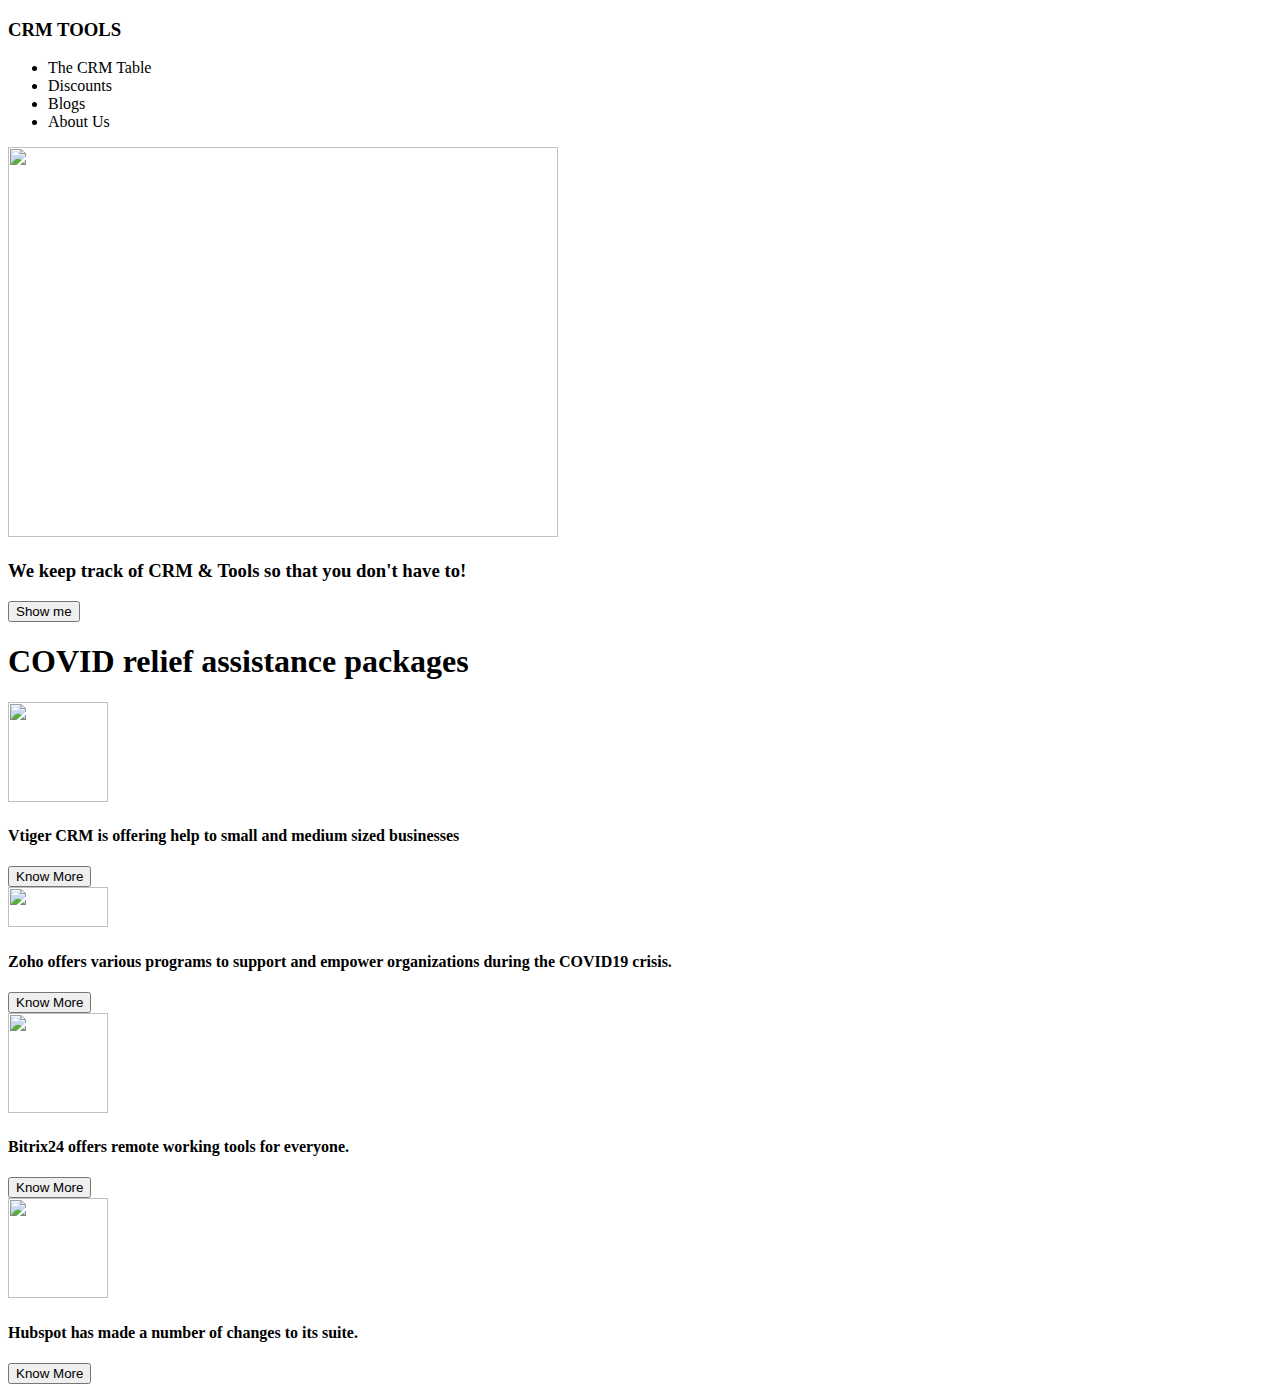
==== Index.html @ ee3be71f "Add files via upload" ====
<!DOCTYPE html>
<html>
<head>
  <link rel="stylesheet" href="style.css">
</head>
<body>
  <div class="col-6">
  <div class="col-1">
      <h3>CRM TOOLS </h3>
  </div>
  <div class="col-2">
    <ul>
      <li> The CRM Table </li>
      <li> Discounts </li>
      <li>Blogs </li>
      <li>About Us</li>
      </ul>
  </div>
  <div class="col-3">
     <img src="https://thecrmtools.com/images/Advertise.png" width="550" height="390" style="object-fit:contain">
  </div>
  <div class="col-4">
      <h3>We keep track of CRM & Tools so that you don't have to!</h3>
  </div>
  <div class="col-5">
      <button class="button">Show me</button>
  </div>
  </div>
  <div class="col-16">
  <div class="col-7">
      <h1> COVID relief assistance packages </h1>
  </div>
  <div class="flex-container">
  <div class="col-8">
     <img src="https://thecrmtools.com/images/vtiger-crm-500x500.png" class="col-9" width="100" height="100">
     <h4>Vtiger CRM is offering help to small and medium sized businesses</h4>
     <button class="button"> Know More </button>
  </div>
  <div class="col-10">
    <img src="https://thecrmtools.com/images/zoho.png" class="col-11" width="100" height="40">
    <h4>Zoho offers various programs to support and empower organizations during the COVID19 crisis. </h4>
    <button class="button"> Know More </button>
  </div>
  <div class="col-12">
     <img src="https://thecrmtools.com/images/bitr-1.png" class="col-13" width="100" height="100">
     <h4>Bitrix24 offers remote working tools for everyone.</h4>
     <button class="button"> Know More </button>
  </div>
  <div class="col-14">
    <img src="https://thecrmtools.com/images/hubspot.svg" class="col-15" width="100" height="100">
    <h4>Hubspot has made a number of changes to its suite.</h4>
    <button class="button"> Know More </button>
  </div>
  </div>
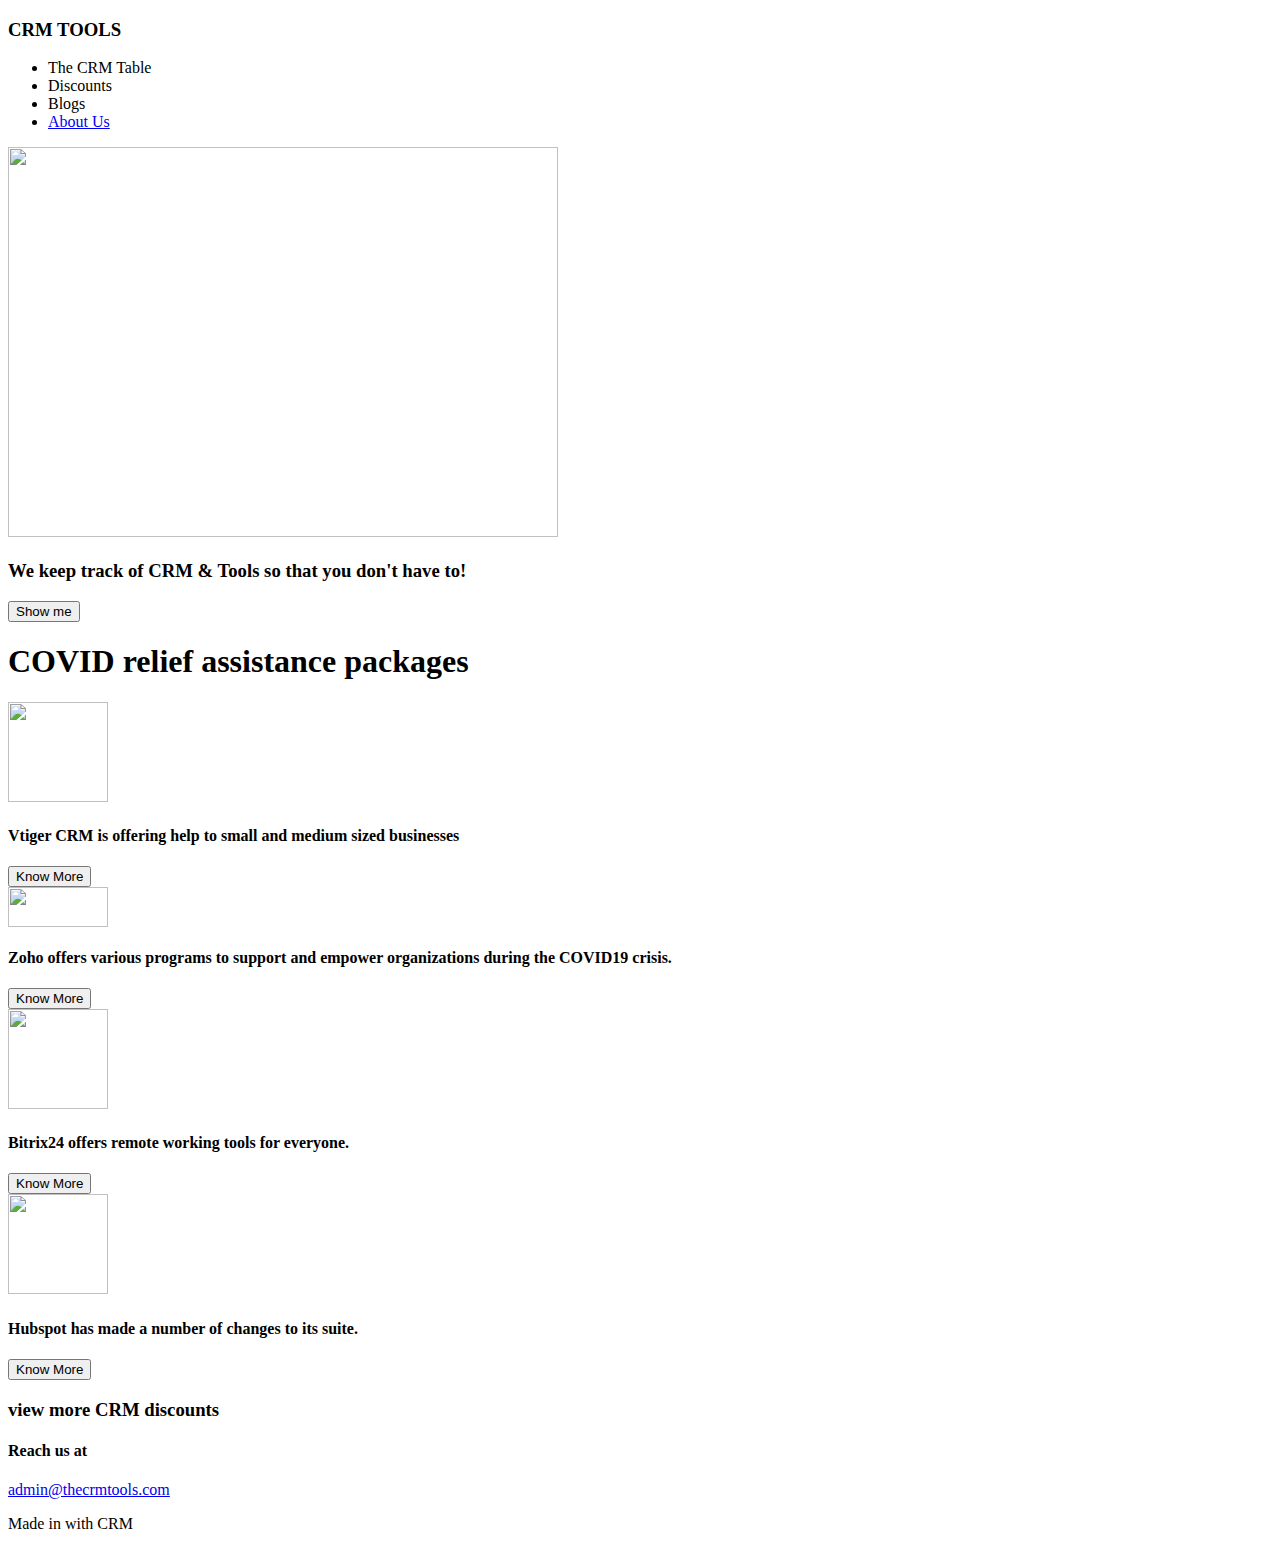
==== commit dd4f86a1: "Add files via upload" ====
--- a/Index.html
+++ b/Index.html
@@ -13,7 +13,7 @@
       <li> The CRM Table </li>
       <li> Discounts </li>
       <li>Blogs </li>
-      <li>About Us</li>
+      <li> <a href="about-us.html">About Us </a></li>
       </ul>
   </div>
   <div class="col-3">
@@ -30,25 +30,83 @@
   <div class="col-7">
       <h1> COVID relief assistance packages </h1>
   </div>
-  <div class="flex-container">
   <div class="col-8">
      <img src="https://thecrmtools.com/images/vtiger-crm-500x500.png" class="col-9" width="100" height="100">
+  <div class="first">
      <h4>Vtiger CRM is offering help to small and medium sized businesses</h4>
-     <button class="button"> Know More </button>
+  </div>
+  <div>
+     <button class="second"> Know More </button>
+  </div>
   </div>
   <div class="col-10">
-    <img src="https://thecrmtools.com/images/zoho.png" class="col-11" width="100" height="40">
+  <div class="col-11">
+    <img src="https://thecrmtools.com/images/zoho.png" width="100" height="40" style="vertical-align:middle";>
+  </div>
+  <div class="third">
     <h4>Zoho offers various programs to support and empower organizations during the COVID19 crisis. </h4>
-    <button class="button"> Know More </button>
+  </div>
+  <div>
+    <button class="fourth"> Know More </button>
+  </div>
   </div>
   <div class="col-12">
      <img src="https://thecrmtools.com/images/bitr-1.png" class="col-13" width="100" height="100">
+  <div class="five">
      <h4>Bitrix24 offers remote working tools for everyone.</h4>
-     <button class="button"> Know More </button>
+  </div>
+  <div>
+     <button class="six"> Know More </button>
+  </div>
   </div>
   <div class="col-14">
     <img src="https://thecrmtools.com/images/hubspot.svg" class="col-15" width="100" height="100">
+  <div class="seven">
     <h4>Hubspot has made a number of changes to its suite.</h4>
-    <button class="button"> Know More </button>
+  </div>
+  <div>
+    <button class="eight"> Know More </button>
   </div>
   </div>
+  <div class="col-16">
+     <h3> view more CRM discounts </h3>
+  </div>
+  <div class="col-20">
+  <div class="col-17">
+     <h4> Reach us at </h4>
+  </div>
+  <div class="col-19">
+     <a href="mailto:admin@thecrmtools.com">admin@thecrmtools.com</a>
+  </div>
+  <div class="col-18">
+     <p> Made in with CRM </p>
+  </div>
+  </div>
+
+
+
+
+
+
+
+
+
+
+
+
+
+
+
+
+
+
+
+
+
+
+
+
+
+</body>
+</html
+>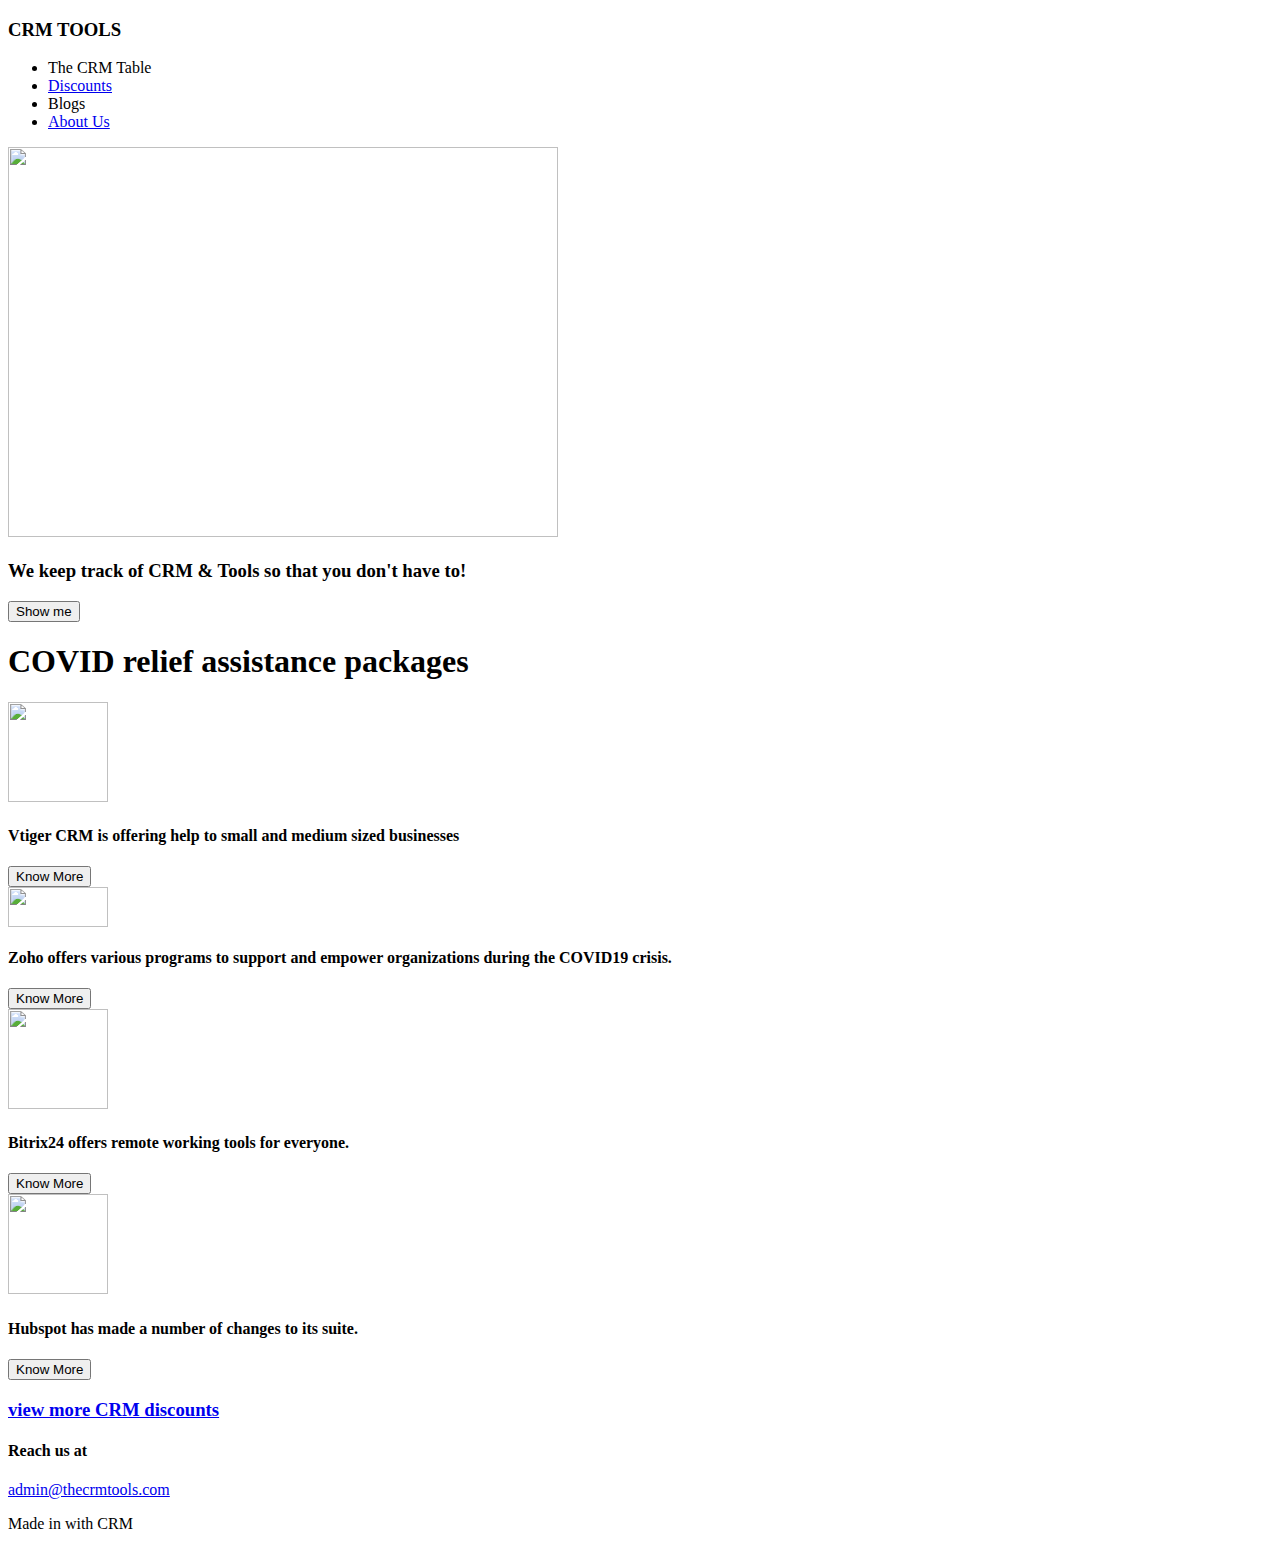
==== commit 94847609: "Add files via upload" ====
--- a/Index.html
+++ b/Index.html
@@ -11,7 +11,7 @@
   <div class="col-2">
     <ul>
       <li> The CRM Table </li>
-      <li> Discounts </li>
+      <li> <a href="discounts.html"> Discounts </a> </li>
       <li>Blogs </li>
       <li> <a href="about-us.html">About Us </a></li>
       </ul>
@@ -69,7 +69,7 @@
   </div>
   </div>
   <div class="col-16">
-     <h3> view more CRM discounts </h3>
+     <h3> <a href="discounts.html"> view more CRM discounts </a> </h3>
   </div>
   <div class="col-20">
   <div class="col-17">
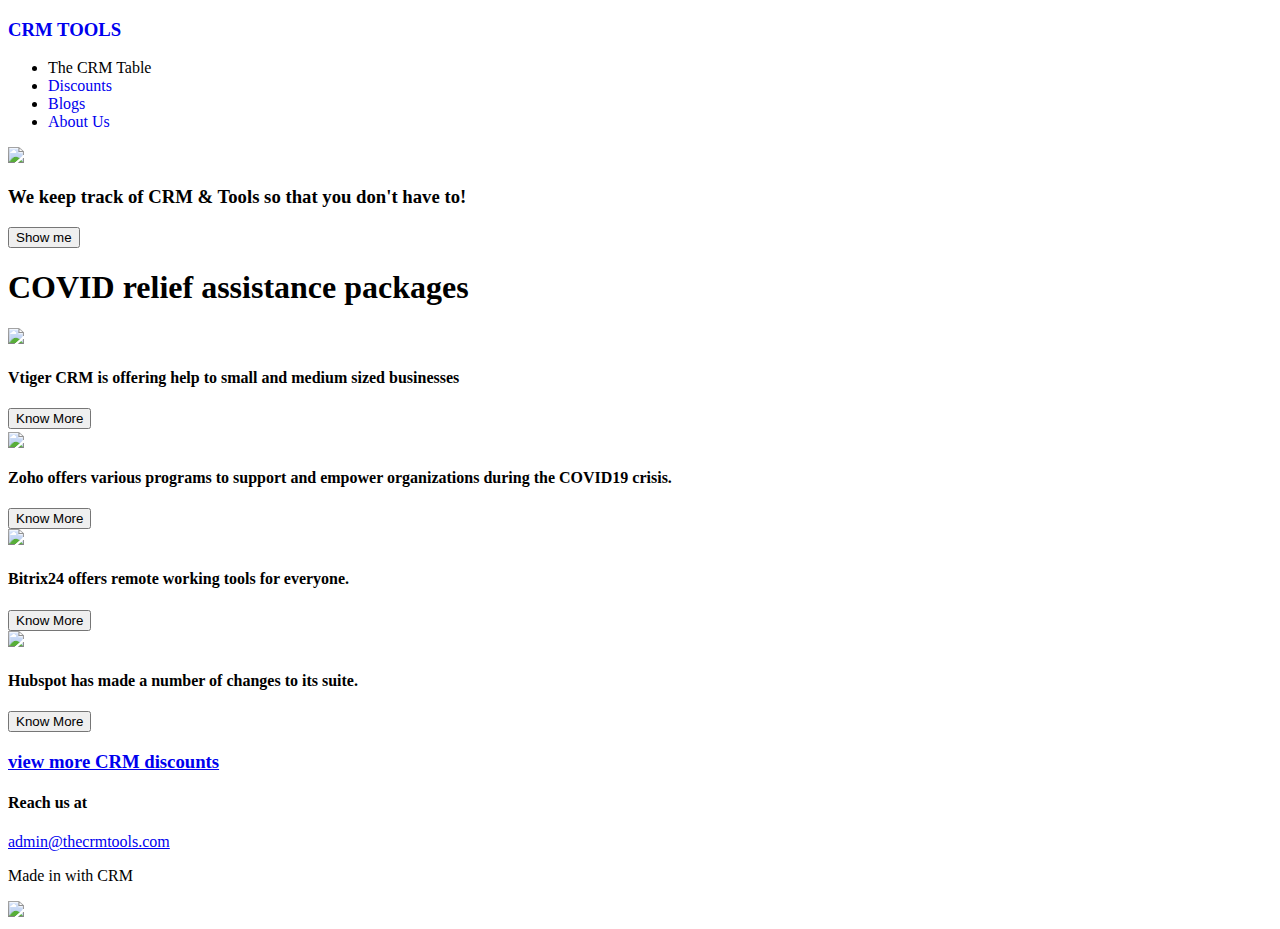
==== commit da4e5683: "Add files via upload" ====
--- a/Index.html
+++ b/Index.html
@@ -6,18 +6,18 @@
 <body>
   <div class="col-6">
   <div class="col-1">
-      <h3>CRM TOOLS </h3>
+      <h3> <a href="index.html" style="text-decoration:none;">CRM TOOLS </a></h3>
   </div>
   <div class="col-2">
     <ul>
       <li> The CRM Table </li>
-      <li> <a href="discounts.html"> Discounts </a> </li>
-      <li>Blogs </li>
-      <li> <a href="about-us.html">About Us </a></li>
+      <li> <a href="discounts.html" style="text-decoration:none;">Discounts</a></li>
+      <li><a href="blogs.html"style="text-decoration:none;">Blogs</a> </li>
+      <li> <a href="about-us.html" style="text-decoration:none;">About Us</a></li>
       </ul>
   </div>
   <div class="col-3">
-     <img src="https://thecrmtools.com/images/Advertise.png" width="550" height="390" style="object-fit:contain">
+     <img src="https://thecrmtools.com/images/Advertise.png" >
   </div>
   <div class="col-4">
       <h3>We keep track of CRM & Tools so that you don't have to!</h3>
@@ -30,42 +30,40 @@
   <div class="col-7">
       <h1> COVID relief assistance packages </h1>
   </div>
-  <div class="col-8">
-     <img src="https://thecrmtools.com/images/vtiger-crm-500x500.png" class="col-9" width="100" height="100">
-  <div class="first">
-     <h4>Vtiger CRM is offering help to small and medium sized businesses</h4>
+  <div class="card-section">
+   <div class="img-section">
+          <img src="https://thecrmtools.com/images/vtiger-crm-500x500.png">
+     </div>
+        <div class="content-section">
+             <h4>Vtiger CRM is offering help to small and medium sized businesses</h4>
+             <button class="four"> Know More </button>
+        </div>
   </div>
-  <div>
-     <button class="second"> Know More </button>
+  <div class="card-section">
+  <div class="img-section">
+    <img src="https://thecrmtools.com/images/zoho.png" style="vertical-align:middle";>
+  </div>
+  <div class="content-section">
+    <h4>Zoho offers various programs to support and empower organizations during the COVID19 crisis. </h4>
+    <button class="four"> Know More </button>
   </div>
   </div>
-  <div class="col-10">
-  <div class="col-11">
-    <img src="https://thecrmtools.com/images/zoho.png" width="100" height="40" style="vertical-align:middle";>
+  <div class="card-section">
+  <div class="img-section">
+     <img src="https://thecrmtools.com/images/bitr-1.png" class="col-13">
   </div>
-  <div class="third">
-    <h4>Zoho offers various programs to support and empower organizations during the COVID19 crisis. </h4>
-  </div>
-  <div>
-    <button class="fourth"> Know More </button>
+  <div class="content-section">
+     <h4>Bitrix24 offers remote working tools for everyone.</h4>
+     <button class="four"> Know More </button>
   </div>
   </div>
-  <div class="col-12">
-     <img src="https://thecrmtools.com/images/bitr-1.png" class="col-13" width="100" height="100">
-  <div class="five">
-     <h4>Bitrix24 offers remote working tools for everyone.</h4>
+  <div class="card-section">
+  <div class="img-section">
+    <img src="https://thecrmtools.com/images/hubspot.svg" class="col-15">
   </div>
-  <div>
-     <button class="six"> Know More </button>
-  </div>
-  </div>
-  <div class="col-14">
-    <img src="https://thecrmtools.com/images/hubspot.svg" class="col-15" width="100" height="100">
-  <div class="seven">
+  <div class="content-section">
     <h4>Hubspot has made a number of changes to its suite.</h4>
-  </div>
-  <div>
-    <button class="eight"> Know More </button>
+    <button class="four"> Know More </button>
   </div>
   </div>
   <div class="col-16">
@@ -81,6 +79,8 @@
   <div class="col-18">
      <p> Made in with CRM </p>
   </div>
+  <div class="col-83">
+     <img src="https://api.producthunt.com/widgets/embed-image/v1/featured.svg?post_id=203372&theme=light">
   </div>
 
 
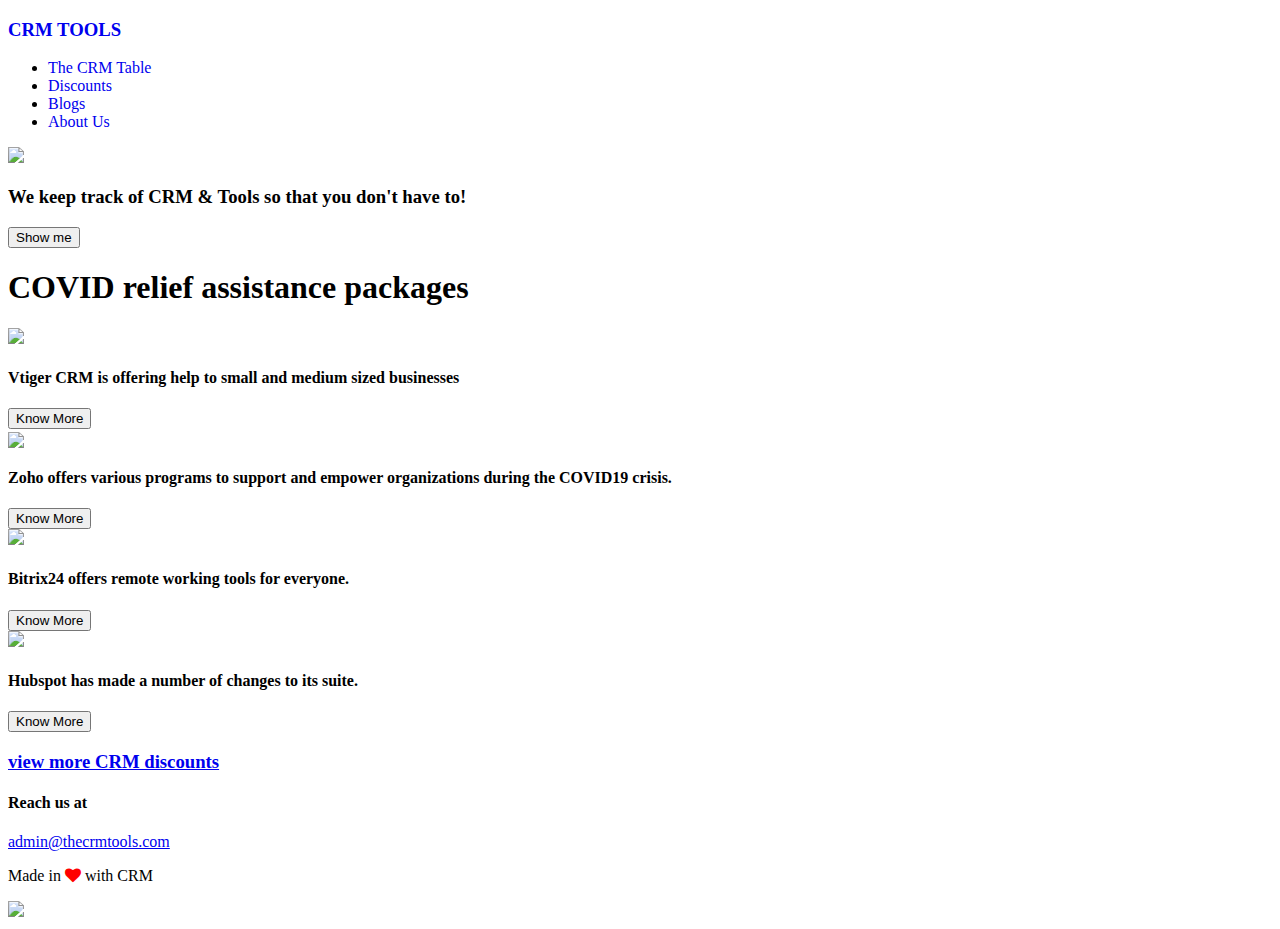
==== commit 5d36b84e: "Add files via upload" ====
--- a/Index.html
+++ b/Index.html
@@ -2,6 +2,9 @@
 <html>
 <head>
   <link rel="stylesheet" href="style.css">
+  <meta name="viewport" content="width=device-width, minimum-scale=1.0,maximum-scale=1.0,user-scalable=no">
+  <link rel="stylesheet" href="responsive.css">
+  <link rel="stylesheet" href="https://cdnjs.cloudflare.com/ajax/libs/font-awesome/4.7.0/css/font-awesome.min.css">
 </head>
 <body>
   <div class="col-6">
@@ -10,7 +13,7 @@
   </div>
   <div class="col-2">
     <ul>
-      <li> The CRM Table </li>
+      <li><a href="crm-table.html" style="text-decoration:none;"> The CRM Table </li>
       <li> <a href="discounts.html" style="text-decoration:none;">Discounts</a></li>
       <li><a href="blogs.html"style="text-decoration:none;">Blogs</a> </li>
       <li> <a href="about-us.html" style="text-decoration:none;">About Us</a></li>
@@ -77,7 +80,9 @@
      <a href="mailto:admin@thecrmtools.com">admin@thecrmtools.com</a>
   </div>
   <div class="col-18">
-     <p> Made in with CRM </p>
+     <p> Made in 
+     <i class="fa fa-heart love" style="color:red;"></i>
+     with CRM </p>
   </div>
   <div class="col-83">
      <img src="https://api.producthunt.com/widgets/embed-image/v1/featured.svg?post_id=203372&theme=light">
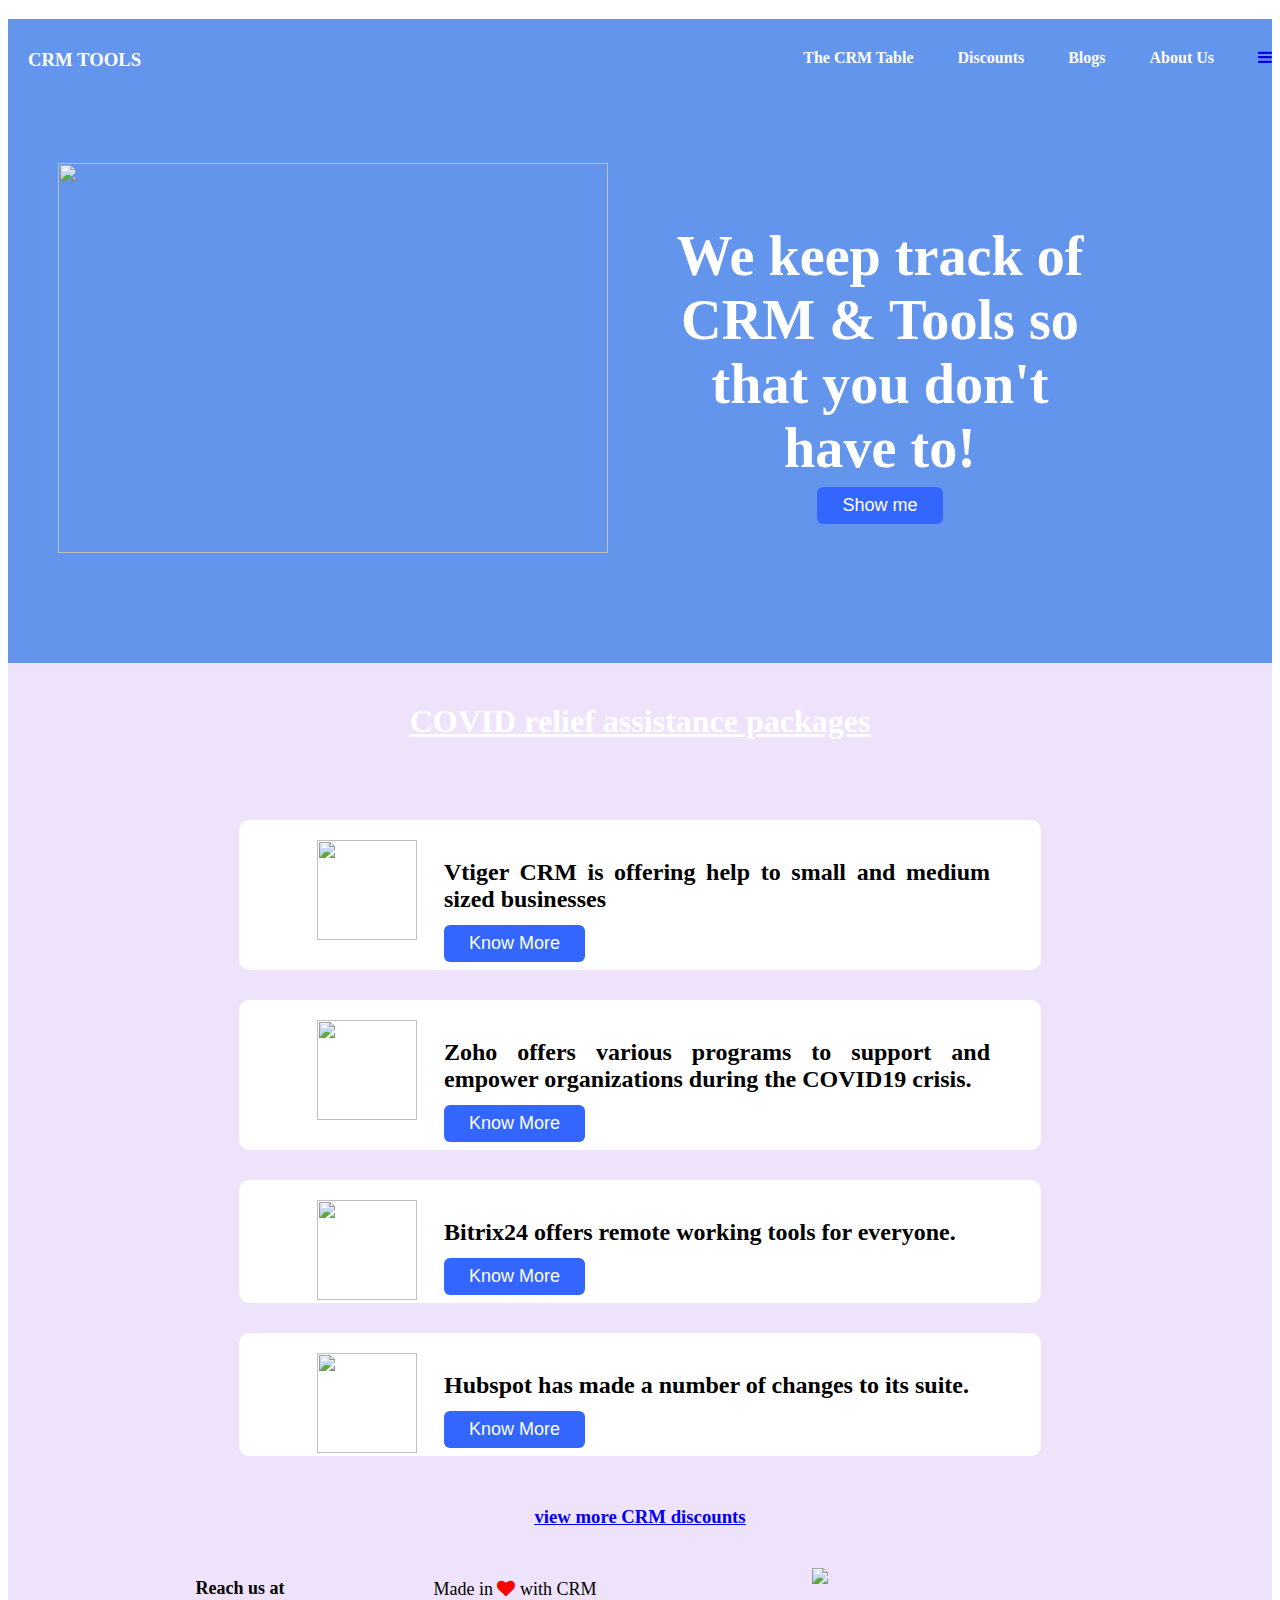
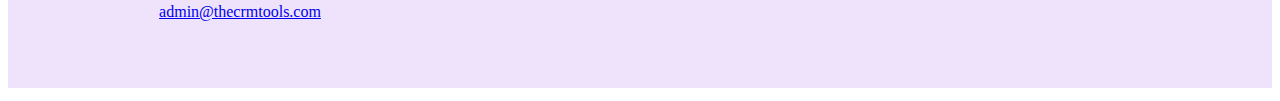
==== commit 79dd0dfc: "Add files via upload" ====
--- a/Index.html
+++ b/Index.html
@@ -12,12 +12,28 @@
       <h3> <a href="index.html" style="text-decoration:none;">CRM TOOLS </a></h3>
   </div>
   <div class="col-2">
+  <div class="topnav" id="myTopnav">
     <ul>
       <li><a href="crm-table.html" style="text-decoration:none;"> The CRM Table </li>
       <li> <a href="discounts.html" style="text-decoration:none;">Discounts</a></li>
       <li><a href="blogs.html"style="text-decoration:none;">Blogs</a> </li>
       <li> <a href="about-us.html" style="text-decoration:none;">About Us</a></li>
+    <a href="javascript:void(0);" class="icon" onclick="myFunction()">
+    <i class="fa fa-bars"></i>
+  </a>
       </ul>
+  </div> 
+  <script>
+function myFunction() {
+  var x = document.getElementById("myTopnav");
+  if (x.className == "topnav") {
+    x.className += " responsive";
+  } else {
+    x.className = "topnav";
+  }
+}
+</script>
+   
   </div>
   <div class="col-3">
      <img src="https://thecrmtools.com/images/Advertise.png" >
@@ -35,7 +51,7 @@
   </div>
   <div class="card-section">
    <div class="img-section">
-          <img src="https://thecrmtools.com/images/vtiger-crm-500x500.png">
+          <img src="https://thecrmtools.com/images/vtiger-crm-500x500.png" class="col-13">
      </div>
         <div class="content-section">
              <h4>Vtiger CRM is offering help to small and medium sized businesses</h4>
@@ -44,7 +60,7 @@
   </div>
   <div class="card-section">
   <div class="img-section">
-    <img src="https://thecrmtools.com/images/zoho.png" style="vertical-align:middle";>
+    <img src="https://thecrmtools.com/images/zoho.png" class="col-13" style="vertical-align:middle";>
   </div>
   <div class="content-section">
     <h4>Zoho offers various programs to support and empower organizations during the COVID19 crisis. </h4>
@@ -62,7 +78,7 @@
   </div>
   <div class="card-section">
   <div class="img-section">
-    <img src="https://thecrmtools.com/images/hubspot.svg" class="col-15">
+    <img src="https://thecrmtools.com/images/hubspot.svg" class="col-13">
   </div>
   <div class="content-section">
     <h4>Hubspot has made a number of changes to its suite.</h4>
@@ -88,7 +104,16 @@
      <img src="https://api.producthunt.com/widgets/embed-image/v1/featured.svg?post_id=203372&theme=light">
   </div>
 
-
+<script>
+function myFunction() {
+  var x = document.getElementById("myTopnav");
+  if (x.className == "topnav") {
+    x.className += " responsive";
+  } else {
+    x.className = "topnav";
+  }
+}
+</script>
 
 
 
--- a/style.css
+++ b/style.css
@@ -0,0 +1,418 @@
+.col-2 ul li{	
+	display:inline;
+	color:white;
+	padding-right:40px;
+	font-weight:bold;
+    text-decoration:none;
+}
+.col-2 ul{
+	text-align:right;
+	margin-top:-40px;
+    text-decoration:none;
+    color:white;
+}
+.col-2 ul li a{
+    color:white;
+}
+.col-3{
+	padding-top:80px;
+	padding-left:50px;
+}
+.col-3 img{
+    width:550px;
+     height:390px; 
+     object-fit:contain;
+}
+.col-4{
+	text-align:center;
+	margin-top:-390px;
+	font-size:48px;
+	margin-right:160px;
+	margin-left:640px;
+	padding:0 6px;
+	color:white;
+	font-weight:800px;
+    text-decoration:none;
+}
+.col-5{
+	text-align:center;	
+	margin-right:160px;
+	margin-left:640px;
+	margin-top:-55px;
+}
+ .col-1 h3 {
+	background-color:#6495ED;
+	padding-top:30px;
+	color:white;
+	padding-left:20px;
+}
+.col-1 h3 a{
+  color:white;
+}
+.col-6{
+	background-color: #6495ED;
+	padding-bottom:150px;
+    text-decoration:none;
+}
+.button{
+	background-color: #3366FF;
+    border: none;
+    color: white;
+    padding: 8px 25px;
+    text-align: center;
+    text-decoration: none;
+    display: inline-block;
+    font-size: 18px;
+    margin: 6px 2px;
+    cursor: pointer;
+    border-radius:6px;
+}
+.col-7 h1{
+	text-align:center;
+    text-decoration:underline;
+	margin-top:-22px;
+	margin-bottom:80px;	
+}
+.col-7 h1{
+    padding-top:40px;
+    color:white;
+}
+.col-16{
+	text-align:center;
+	background-color: #EEE3FA;
+	margin-top:5px;	
+}
+.card-section{
+  width:700px;
+  display: block;
+  background-color: white;
+  border-radius: 10px;
+  margin:1% auto;
+  padding:0.6% 4%;
+  margin-bottom:30px;
+}
+.img-section img{
+  width: 100px;
+  height: 100px;
+  margin:8% 5%;
+  object-fit: contain;
+}
+.img-section{
+  float:left;
+  width:22%;
+}
+.content-section h4{
+    font-size:24px;
+    text-align:justify;    
+}
+.four{
+    background-color: #3366FF;
+    border: none;
+    color: white;
+    padding: 8px 25px;
+    text-decoration: none;
+    display:block;
+    font-size: 18px;
+    cursor: pointer;
+    border-radius:6px;
+    margin-top:-20px;
+}
+.col-16 h3{
+    text-decoration:underline;
+    padding-top:20px;
+    color:blue;
+}
+.col-17 h4{
+    padding-bottom:30px;
+    margin-left:-800px;
+    margin-top:50px;
+    font-size:18px;
+}
+.col-19 {
+    margin-left:-800px;
+    margin-top:-50px;
+    padding-bottom:80px;
+}
+.col-18{
+    margin-top:-140px;
+    margin-left:-250px;
+    font-size:18px;
+    margin-bottom:-20px;
+}
+.col-20{
+    padding-bottom:100px;
+}
+.col-21{
+    background-color: #6495ED;
+}
+.col-22{
+    text-align:justify;
+    background-color:white;    
+    margin-top:70px;
+    margin-left:20px;
+}
+.col-22 h3{
+   padding-top:40px;
+   padding-left:40px;
+   font-size:25px;
+}
+.col-23{
+    text-align:justify;
+    background-color:white;
+    font-size:25px;  
+}
+.col-23 h4{
+    margin-top:40px;
+    line-height:1.6;
+    margin-left:60px;
+    margin-right:80px;
+    font-size:26px;
+    font-style:normal;
+}
+.col-24{
+    background-color:white;
+    margin-left:200px;
+    margin-right:200px;
+    padding-bottom:150px;
+}
+.col-23 p{
+    margin-left:320px;
+    margin-top:-70px;
+}    
+.col-25{
+    padding-bottom:100px;
+}
+.col-26 {
+    padding-left:100px;
+    padding-top:50px;
+}
+.col-27{
+    padding-left:100px;
+    margin-top:-10px;
+    margin-left:-30px;
+}
+.col-28{
+    margin-left:400px;
+    margin-top:-60px;
+}
+.col-29{
+   margin-top:70px;   
+   margin-left:200px; 
+   font-size:26px;
+   margin-right:120px;
+   word-spacing:normal;
+   text-align:center;
+   color:white;
+}
+.col-30{
+     display:inline-block;
+     background-color: #3366FF;
+    border: none;
+    color: white;
+    padding: 8px 25px;
+    text-decoration: none;
+    font-size: 18px;
+    margin: 4px 2px;
+    cursor: pointer;
+    margin-left:580px; 
+    margin-bottom:40px;  
+     border-radius:6px;  
+}
+.col-71{
+  margin-bottom:-90px;
+}
+.col-70{
+    background-color: #3366FF;
+    border: none;
+    color: white;
+    padding: 8px 25px;
+    text-decoration: none;
+    display: inline-block;
+    font-size: 18px;
+    margin: 4px 2px;
+    cursor: pointer;
+    margin-left:190px; 
+    margin-top:-80px;  
+     border-radius:6px;
+}
+.col-72 {
+    padding-left:100px;
+    padding-top:50px;
+}
+.col-73{
+    padding-left:100px;
+    margin-top:-10px;
+    margin-left:-30px;
+}
+.col-74{
+    margin-left:400px;
+    margin-top:-60px;
+}
+.col-34{
+    background-color: #3366FF;
+    border: none;
+    color: white;
+    padding: 8px 25px;
+    text-decoration: none;
+    display:block;
+    font-size: 18px;
+    cursor: pointer;
+    border-radius:6px;
+    margin-top:-20px;
+}
+.col-75{
+  width:100%;
+  margin-bottom:100px;
+}
+.image{
+   float:left;
+   width:50%;
+   padding-left:60px;
+   margin-top:-100px;
+}
+.image img{
+  width:560px;
+  height:600px;
+  object-fit:contain;
+}
+.source h1{
+  font-size:53px;
+  margin-top:100px;
+  text-align:center;
+  margin-right:60px;
+  color:white;
+}
+.col-76 h5{
+  display:inline;
+  margin-left:-200px;
+  font-size:14px;
+}
+.col-77{
+  margin-left:-240px;
+  display:inline;
+}
+.col-78{
+  padding:8px 40px;
+  border-radius:4px;
+  border:none;
+}
+.col-77 button{
+  padding:8px 20px;
+  border-radius:4px;
+  border:none;
+  margin-left:-20px;
+  background-color:blue;
+}
+.col-77 h5{
+  padding-left:450px;
+  margin-top:-1px;
+  font-size:16px;
+  color:white;  
+}
+.flex-container {
+  padding:0px 13px;
+  margin:2% auto;
+  list-style: none;
+  display:flex;
+  width:100%;
+
+}
+.wrap li {
+  background: white;
+}
+.flex-item {
+  padding: 6px;
+  width: 340px;
+  height: 450px;
+  margin:2% 2%;
+  border-radius:6px;  
+}
+.image-section {
+  width:340px;
+  height:190px;
+}
+.wrap{
+  flex-wrap:wrap;
+}  
+.flex-item div h5{
+  color:#48D1CC;
+  text-align:center;
+  font-size:17px;
+  font-weight:bold; 
+}
+.flex-item div h4{
+   font-size:22px;
+   text-align:center;
+   margin-top:-10px;
+}
+.flex-item button{
+   background-color: #3366FF;
+    border: none;
+    color: white;
+    padding: 8px 20px;
+    text-decoration: none;
+    display:block;
+    font-size: 18px;
+    cursor: pointer;
+    border-radius:6px;
+    margin-left:80px;
+    margin-top:-20px;
+}
+.col-79{
+  margin-top:-20px;
+}
+.col-80{
+  margin-top:80px;
+}
+.col-81{
+  margin-top:50px;
+}
+.col-82{
+  margin-left:420px;
+}
+.col-83{
+  margin-left:360px;
+  margin-top:-50px;
+}
+.col-84{
+  margin-left:660px;
+  margin-top:-50px;
+}
+.table-img{
+  width:100px;
+  height:40px;
+  background-color:#FFFFCC;
+
+}
+table, th, td {
+  border: 1px solid aqua;
+  border-collapse: collapse;
+  background-color:#FFFFCC;
+}
+th, td {
+  padding: 15px;
+}
+.main-table{
+  margin-top:80px;
+}
+th{
+  background-color:white;
+}
+.row{
+  margin-top:40px;
+  margin-left:500px;
+}
+.change{
+   background-color: #3366FF;
+    border: none;
+    color: white;
+    padding: 8px 25px;
+    text-decoration: none;
+    display:block;
+    font-size: 18px;
+    cursor: pointer;
+    border-radius:6px;
+}
+.column{
+  margin-left:450px;
+}--- a/responsive.css
+++ b/responsive.css
@@ -0,0 +1,96 @@
+@media only screen and (max-width: 800px) {
+.col-3 img{
+	width:100%;	
+	margin-top:-160px;
+	width:430px;
+	height:550px;
+	margin-left:-100px;
+}
+.col-4 h3{
+	font-size:45px;
+	margin-left:-640px;
+	margin-top:320px;
+	margin-right:320px;
+	text-align:center;
+}
+.button{
+  margin-left:-950px;
+  margin-top:20px;
+}
+.card-section{
+	width:300px;
+	padding-bottom:20px;
+}
+.img-section{
+	width:100%;
+	margin-left:-30px;
+}
+.content-section h4{
+	text-align:center;
+}
+.four{
+	margin-left:80px;
+}
+.col-17{
+	margin-left:550px;
+	margin-top:-30px;
+}
+.col-18{
+	margin-left:-20px;
+	margin-top:-80px;
+}
+.col-19{
+	margin-left:-30px;
+	margin-bottom:-20px;
+}
+.col-83{
+	margin-top:50px;
+	margin-left:-20px;
+}
+.col-29{
+	margin-left:40px;
+	font-size:22px;
+	display:flex;
+	margin-top:-10px;
+	font-weight:bold;
+}
+.col-30{
+	margin-left:120px;
+}
+.img-section img{
+	margin-left:120px; 
+}
+.col-34{
+	margin-left:80px;
+}
+.col-72{
+	margin-top:-60px;
+}
+.col-74{
+	margin-left:80px;
+	margin-top:20px;
+}
+.col-84{
+	margin-left:50px;
+	margin-top:40px;
+}
+.col-24{
+	margin:auto;
+	border-radius:6px;
+}
+.col-23 h4{
+	margin:auto;
+	line-height:1.2;	
+}
+.col-22 h3{
+	margin-left:-60px;
+}
+
+
+
+
+
+}
+
+
+
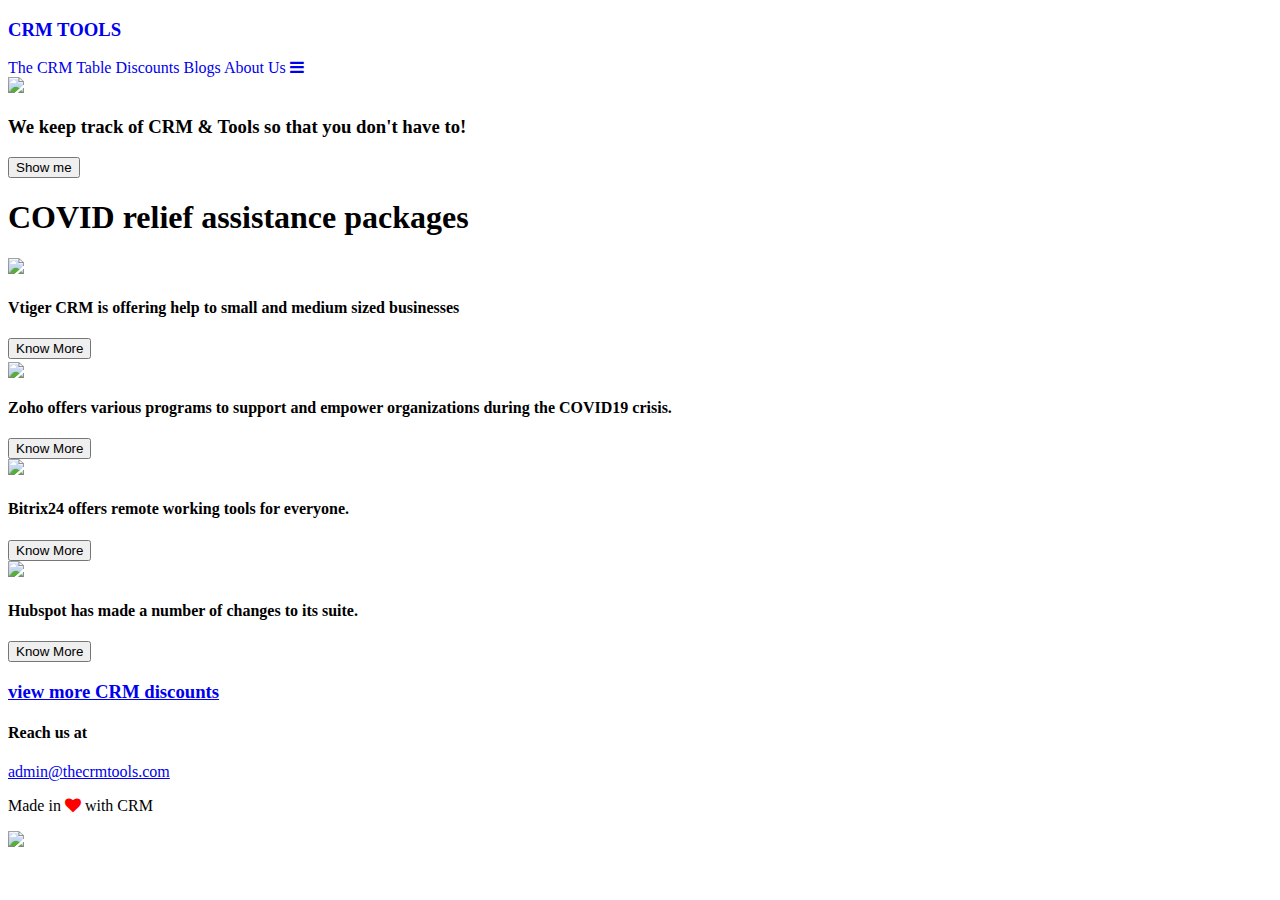
==== commit bc3ceb8e: "Add files via upload" ====
--- a/Index.html
+++ b/Index.html
@@ -8,21 +8,20 @@
 </head>
 <body>
   <div class="col-6">
+<nav>
   <div class="col-1">
       <h3> <a href="index.html" style="text-decoration:none;">CRM TOOLS </a></h3>
-  </div>
-  <div class="col-2">
-  <div class="topnav" id="myTopnav">
-    <ul>
-      <li><a href="crm-table.html" style="text-decoration:none;"> The CRM Table </li>
-      <li> <a href="discounts.html" style="text-decoration:none;">Discounts</a></li>
-      <li><a href="blogs.html"style="text-decoration:none;">Blogs</a> </li>
-      <li> <a href="about-us.html" style="text-decoration:none;">About Us</a></li>
+  <div class="col-2"> 
+  <div class="topnav" id="myTopnav"> 
+      <a href="crm-table.html" style="text-decoration:none;"> The CRM Table</a>
+      <a href="discounts.html" style="text-decoration:none;">Discounts</a>
+      <a href="blogs.html"style="text-decoration:none;">Blogs</a> 
+      <a href="about-us.html" style="text-decoration:none;">About Us</a>
     <a href="javascript:void(0);" class="icon" onclick="myFunction()">
     <i class="fa fa-bars"></i>
   </a>
-      </ul>
   </div> 
+  </div>
   <script>
 function myFunction() {
   var x = document.getElementById("myTopnav");
@@ -32,9 +31,9 @@
     x.className = "topnav";
   }
 }
-</script>
-   
+</script>   
   </div>
+  </nav>
   <div class="col-3">
      <img src="https://thecrmtools.com/images/Advertise.png" >
   </div>
@@ -51,7 +50,7 @@
   </div>
   <div class="card-section">
    <div class="img-section">
-          <img src="https://thecrmtools.com/images/vtiger-crm-500x500.png" class="col-13">
+          <img src="https://thecrmtools.com/images/vtiger-crm-500x500.png" >
      </div>
         <div class="content-section">
              <h4>Vtiger CRM is offering help to small and medium sized businesses</h4>
@@ -60,7 +59,7 @@
   </div>
   <div class="card-section">
   <div class="img-section">
-    <img src="https://thecrmtools.com/images/zoho.png" class="col-13" style="vertical-align:middle";>
+    <img src="https://thecrmtools.com/images/zoho.png"  style="vertical-align:middle";>
   </div>
   <div class="content-section">
     <h4>Zoho offers various programs to support and empower organizations during the COVID19 crisis. </h4>
@@ -69,7 +68,7 @@
   </div>
   <div class="card-section">
   <div class="img-section">
-     <img src="https://thecrmtools.com/images/bitr-1.png" class="col-13">
+     <img src="https://thecrmtools.com/images/bitr-1.png" >
   </div>
   <div class="content-section">
      <h4>Bitrix24 offers remote working tools for everyone.</h4>
@@ -78,7 +77,7 @@
   </div>
   <div class="card-section">
   <div class="img-section">
-    <img src="https://thecrmtools.com/images/hubspot.svg" class="col-13">
+    <img src="https://thecrmtools.com/images/hubspot.svg">
   </div>
   <div class="content-section">
     <h4>Hubspot has made a number of changes to its suite.</h4>
@@ -104,16 +103,6 @@
      <img src="https://api.producthunt.com/widgets/embed-image/v1/featured.svg?post_id=203372&theme=light">
   </div>
 
-<script>
-function myFunction() {
-  var x = document.getElementById("myTopnav");
-  if (x.className == "topnav") {
-    x.className += " responsive";
-  } else {
-    x.className = "topnav";
-  }
-}
-</script>
 
 
 
@@ -138,5 +127,4 @@
 
 
 </body>
-</html
->+</html>
